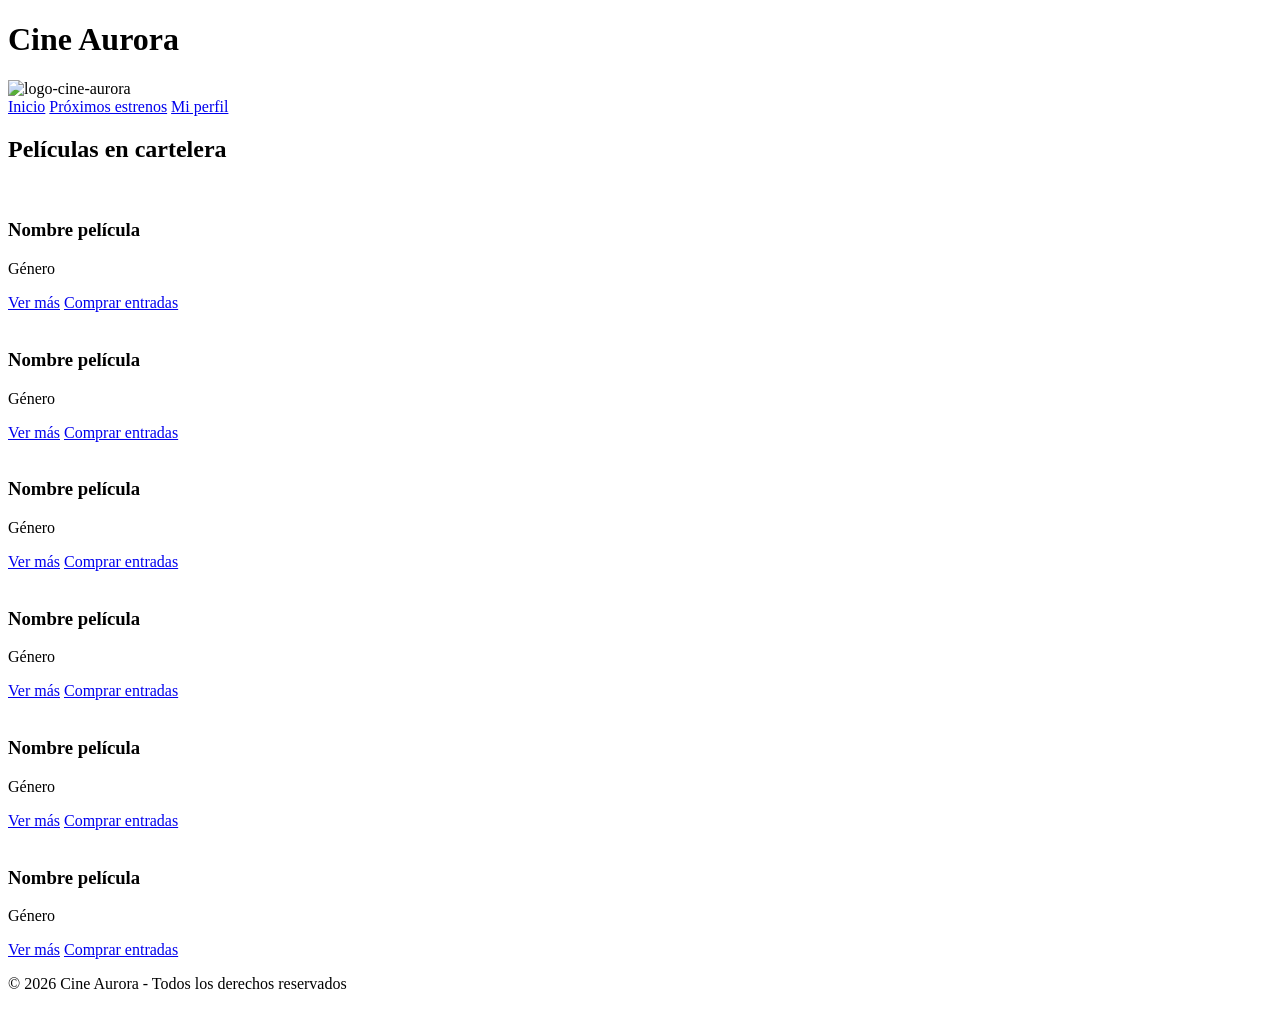
==== index.html @ c5cd4005 "agregue ids y clases" ====
<!doctype html>
<html lang="es" class="page-index">
  <head>
    <meta charset="UTF-8" />
    <meta name="viewport" content="width=device-width, initial-scale=1.0" />
    <title>Cine Aurora 📽️</title>
    <meta name="description" content="Cine Aurora - Tu destino para disfrutar del mejor cine en la ciudad. Descubre las últimas películas, compra tus entradas y vive la experiencia cinematográfica al máximo." />
    <link rel="icon" href="./assets/favicon/logo-cine.png" />
    <link rel="stylesheet" href="./css/style.css" />
  </head>

  <body class="page-index">
    <header>
      <div id="titulo-nav-index">
        <h1>Cine Aurora</h1>
        <img src="./assets/favicon/logo-cine.png" alt="logo-cine-aurora" />
      </div>
      <div id="nav-index">
        <nav>
          <a href="#">Inicio</a>
          <a href="./pages/estrenos.html">Próximos estrenos</a>
          <a href="./pages/login.html">Mi perfil</a>
        </nav>
      </div>
    </header>

    <main id="main-index">
      <section class="cartelera">
        <h2>Películas en cartelera</h2>

        <div class="contenedor-cards">
          <div class="card-index">
            <img src="./assets/img/poster-1.png" alt="" class="card-imagen"/>
            <h3 class="card-titulo">Nombre película</h3>
            <p class="card-genero">Género</p>
            <a href="./pages/detalle.html" class="btn btn-ver-mas">Ver más</a>
            <a href="#" onclick="alert('Lo sentimos, en este momento no funciona nuestro sistema')"
            class="btn btn-comprar">Comprar entradas</a>
          </div>

        <div class="contenedor-cards">
          <div class="card-index">
            <img src="./assets/img/poster-1.png" alt="" class="card-imagen"/>
            <h3 class="card-titulo">Nombre película</h3>
            <p class="card-genero">Género</p>
            <a href="./pages/detalle.html" class="btn btn-ver-mas">Ver más</a>
            <a href="#" onclick="alert('Lo sentimos, en este momento no funciona nuestro sistema')"
            class="btn btn-comprar">Comprar entradas</a>
          </div>

        <div class="contenedor-cards">
          <div class="card-index">
            <img src="./assets/img/poster-1.png" alt="" class="card-imagen"/>
            <h3 class="card-titulo">Nombre película</h3>
            <p class="card-genero">Género</p>
            <a href="./pages/detalle.html" class="btn btn-ver-mas">Ver más</a>
            <a href="#" onclick="alert('Lo sentimos, en este momento no funciona nuestro sistema')"
            class="btn btn-comprar">Comprar entradas</a>
          </div>

        <div class="contenedor-cards">
          <div class="card-index">
            <img src="./assets/img/poster-1.png" alt="" class="card-imagen"/>
            <h3 class="card-titulo">Nombre película</h3>
            <p class="card-genero">Género</p>
            <a href="./pages/detalle.html" class="btn btn-ver-mas">Ver más</a>
            <a href="#" onclick="alert('Lo sentimos, en este momento no funciona nuestro sistema')"
            class="btn btn-comprar">Comprar entradas</a>
          </div>

        <div class="contenedor-cards">
          <div class="card-index">
            <img src="./assets/img/poster-1.png" alt="" class="card-imagen"/>
            <h3 class="card-titulo">Nombre película</h3>
            <p class="card-genero">Género</p>
            <a href="./pages/detalle.html" class="btn btn-ver-mas">Ver más</a>
            <a href="#" onclick="alert('Lo sentimos, en este momento no funciona nuestro sistema')"
            class="btn btn-comprar">Comprar entradas</a>
          </div>

        <div class="contenedor-cards">
          <div class="card-index">
            <img src="./assets/img/poster-1.png" alt="" class="card-imagen"/>
            <h3 class="card-titulo">Nombre película</h3>
            <p class="card-genero">Género</p>
            <a href="./pages/detalle.html" class="btn btn-ver-mas">Ver más</a>
            <a href="#" onclick="alert('Lo sentimos, en este momento no funciona nuestro sistema')"
            class="btn btn-comprar">Comprar entradas</a>
          </div>

        </div>
      </section>
    </main>

    <footer class="footer-index">
      <p> &copy; 2026 Cine Aurora - Todos los derechos reservados</p>
    </footer>
  </body>
</html>
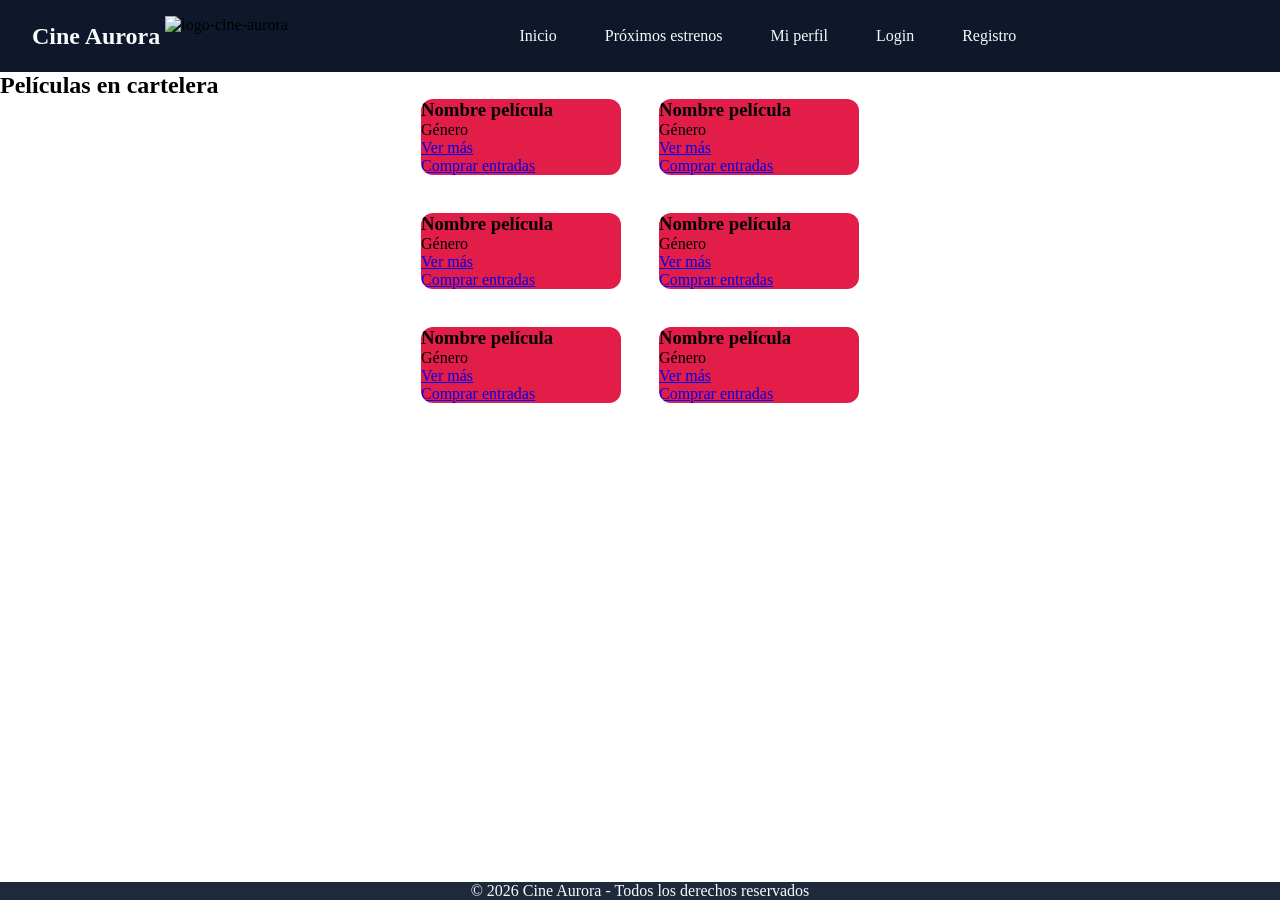
==== commit 7d8eb05b: "cambie etiquetas e ids" ====
--- a/index.html
+++ b/index.html
@@ -10,26 +10,28 @@
   </head>
 
   <body class="page-index">
-    <header>
-      <div id="titulo-nav-index">
-        <h1>Cine Aurora</h1>
-        <img src="./assets/favicon/logo-cine.png" alt="logo-cine-aurora" />
-      </div>
-      <div id="nav-index">
-        <nav>
-          <a href="#">Inicio</a>
-          <a href="./pages/estrenos.html">Próximos estrenos</a>
-          <a href="./pages/login.html">Mi perfil</a>
-        </nav>
-      </div>
-    </header>
+  <header class="header-principal">
+    <div class="header-logo">
+      <h1>Cine Aurora</h1>
+      <img src="/assets/favicon/logo-cine.png" alt="logo-cine-aurora" />
+    </div>
+    <div class="header-nav">
+      <nav>
+        <a href="/index.html">Inicio</a>
+        <a href="/pages/estrenos.html">Próximos estrenos</a>
+        <a href="/pages/login.html">Mi perfil</a>
+        <a href="/pages/login.html">Login</a>
+        <a href="/pages/login.html">Registro</a>
+      </nav>
+    </div>
+  </header>
 
     <main id="main-index">
       <section class="cartelera">
         <h2>Películas en cartelera</h2>
 
         <div class="contenedor-cards">
-          <div class="card-index">
+          <div class="card-index peli1">
             <img src="./assets/img/poster-1.png" alt="" class="card-imagen"/>
             <h3 class="card-titulo">Nombre película</h3>
             <p class="card-genero">Género</p>
@@ -38,8 +40,7 @@
             class="btn btn-comprar">Comprar entradas</a>
           </div>
 
-        <div class="contenedor-cards">
-          <div class="card-index">
+          <div class="card-index peli2">
             <img src="./assets/img/poster-1.png" alt="" class="card-imagen"/>
             <h3 class="card-titulo">Nombre película</h3>
             <p class="card-genero">Género</p>
@@ -48,8 +49,7 @@
             class="btn btn-comprar">Comprar entradas</a>
           </div>
 
-        <div class="contenedor-cards">
-          <div class="card-index">
+          <div class="card-index peli3">
             <img src="./assets/img/poster-1.png" alt="" class="card-imagen"/>
             <h3 class="card-titulo">Nombre película</h3>
             <p class="card-genero">Género</p>
@@ -58,8 +58,7 @@
             class="btn btn-comprar">Comprar entradas</a>
           </div>
 
-        <div class="contenedor-cards">
-          <div class="card-index">
+          <div class="card-index peli4">
             <img src="./assets/img/poster-1.png" alt="" class="card-imagen"/>
             <h3 class="card-titulo">Nombre película</h3>
             <p class="card-genero">Género</p>
@@ -68,8 +67,7 @@
             class="btn btn-comprar">Comprar entradas</a>
           </div>
 
-        <div class="contenedor-cards">
-          <div class="card-index">
+          <div class="card-index peli5">
             <img src="./assets/img/poster-1.png" alt="" class="card-imagen"/>
             <h3 class="card-titulo">Nombre película</h3>
             <p class="card-genero">Género</p>
@@ -78,8 +76,7 @@
             class="btn btn-comprar">Comprar entradas</a>
           </div>
 
-        <div class="contenedor-cards">
-          <div class="card-index">
+          <div class="card-index peli6">
             <img src="./assets/img/poster-1.png" alt="" class="card-imagen"/>
             <h3 class="card-titulo">Nombre película</h3>
             <p class="card-genero">Género</p>
--- a/css/style.css
+++ b/css/style.css
@@ -0,0 +1,82 @@
+@import url(./components/poster.css); /* solo tiene modificado las dimensiones de las img */
+@import url('./components/nav.css');
+@import url('./components/poster.css');
+@import url('./components/button.css');
+@import url('./components/card-horizontal.css');
+@import url('./components/card-vertical.css');
+@import url('./components/footer.css');
+@import url('./components/grids.css');
+
+/* Paletas de colores que pueden usar: */
+
+/* Paleta 1: */
+:root {
+  --color-fondo: #0f172a;
+  --color-superficie: #1e293b;
+  --color-primario: #e11d48;
+  --color-secundario: #f59e0b;
+  --color-texto: #f8fafc;
+  --color-texto-suave: #94a3b8;
+}
+
+/* Paleta 2: */
+/*:root {
+  --color-fondo: #fff8e7;
+  --color-superficie: #ffe8a3;
+  --color-primario: #e63946;
+  --color-secundario: #ffb703;
+  --color-texto: #1d3557;
+  --color-texto-suave: #457b9d;
+}*/
+
+/* Paleta 3: */
+/*:root {
+  --color-fondo: #141414;
+  --color-superficie: #1f1f1f;
+  --color-primario: #e50914;
+  --color-secundario: #00b4d8;
+  --color-texto: #ffffff;
+  --color-texto-suave: #b3b3b3;
+}*/
+
+
+/* RESETEO BÁSICO */
+
+* {
+  margin: 0;
+  padding: 0;
+  box-sizing: border-box;
+}
+
+/* INICIO INDEX.HTML*/
+
+.cartelera{
+  flex: 1;
+}
+
+.header-principal{
+  display: flex;
+  justify-content: space-between;
+  align-items: center;
+  padding: 16px 32px;
+  background-color: var(--color-fondo);
+}
+
+.page-index body {
+  display: flex;
+  flex-direction: column;
+  min-height: 100vh;
+  margin: 0;
+  padding-bottom: 60px;
+}
+
+/* Diseo cards*/
+.card-index{
+  display: flex;
+  flex-direction: column;
+  background-color: var(--color-primario);
+  border-radius: 12px;
+  overflow: hidden;
+}
+
+/* FIN INDEX.HTML*/
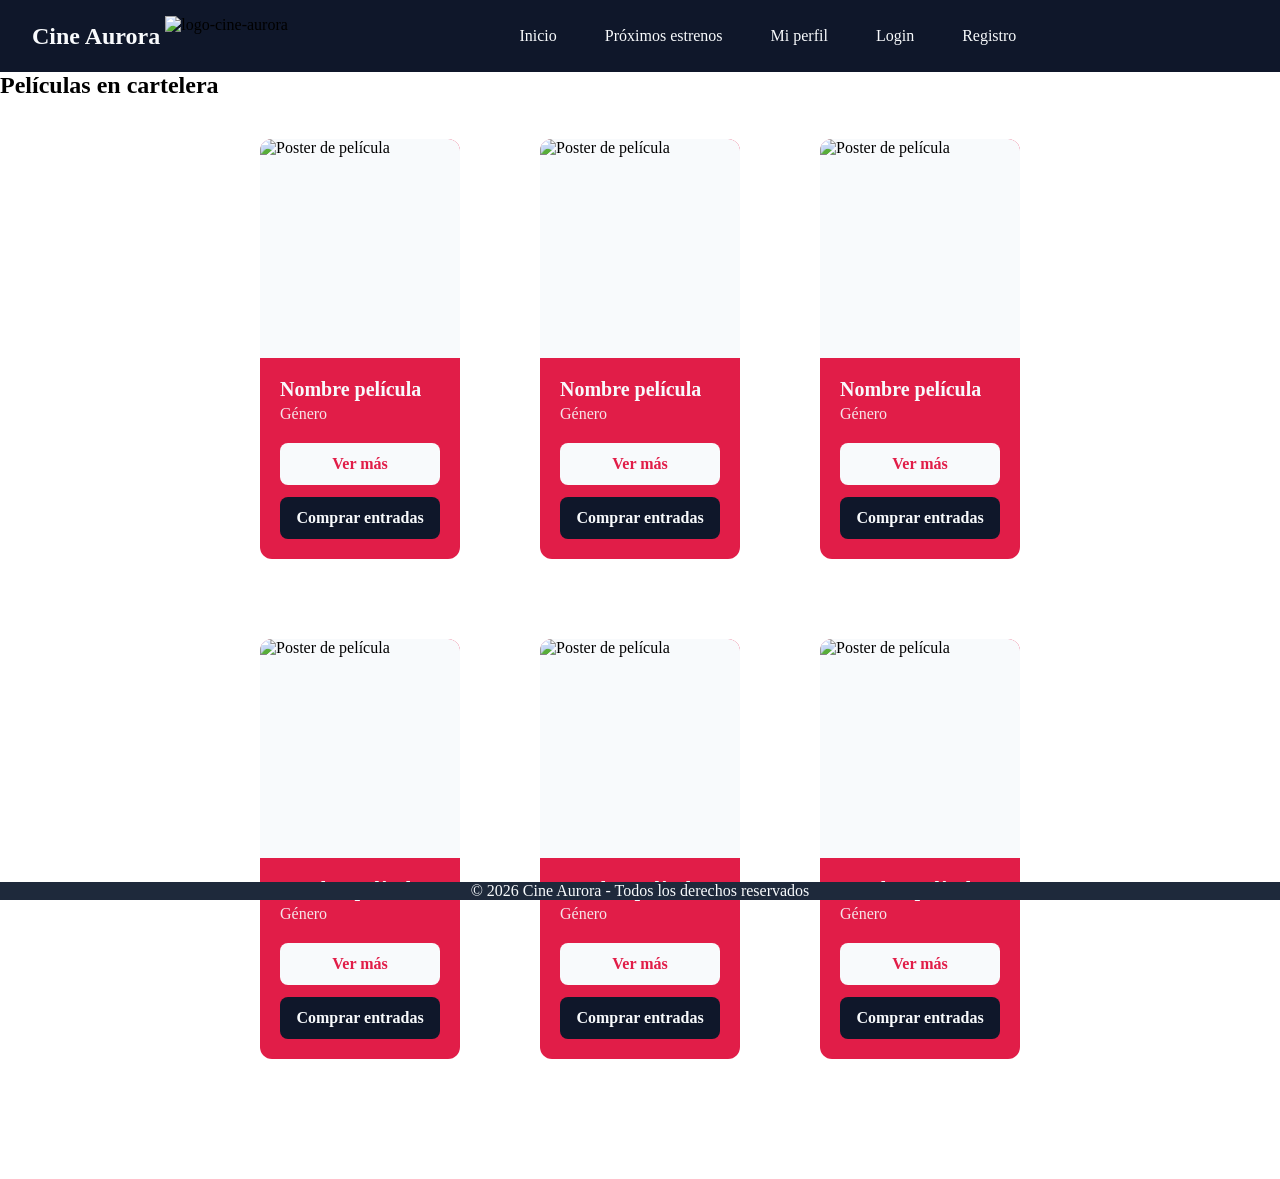
==== commit 0129ca99: "cambios en grids y style, modifique el estilo de cards en .html" ====
--- a/index.html
+++ b/index.html
@@ -31,61 +31,92 @@
         <h2>Películas en cartelera</h2>
 
         <div class="contenedor-cards">
-          <div class="card-index peli1">
-            <img src="./assets/img/poster-1.png" alt="" class="card-imagen"/>
+        <div class="card-index peli1">
+          <img src="./assets/img/poster-1.png" alt="Poster de película" class="card-imagen"/>
+          
+          <div class="card-contenido">
             <h3 class="card-titulo">Nombre película</h3>
             <p class="card-genero">Género</p>
-            <a href="./pages/detalle.html" class="btn btn-ver-mas">Ver más</a>
-            <a href="#" onclick="alert('Lo sentimos, en este momento no funciona nuestro sistema')"
-            class="btn btn-comprar">Comprar entradas</a>
+            
+            <div class="card-botones">
+              <a href="./pages/detalle.html" class="btn btn-ver-mas">Ver más</a>
+              <a href="#" onclick="alert('Lo sentimos, en este momento no funciona nuestro sistema')" class="btn btn-comprar">Comprar entradas</a>
+            </div>
           </div>
+        </div>
 
           <div class="card-index peli2">
-            <img src="./assets/img/poster-1.png" alt="" class="card-imagen"/>
+          <img src="./assets/img/poster-1.png" alt="Poster de película" class="card-imagen"/>
+          
+          <div class="card-contenido">
             <h3 class="card-titulo">Nombre película</h3>
             <p class="card-genero">Género</p>
-            <a href="./pages/detalle.html" class="btn btn-ver-mas">Ver más</a>
-            <a href="#" onclick="alert('Lo sentimos, en este momento no funciona nuestro sistema')"
-            class="btn btn-comprar">Comprar entradas</a>
+            
+            <div class="card-botones">
+              <a href="./pages/detalle.html" class="btn btn-ver-mas">Ver más</a>
+              <a href="#" onclick="alert('Lo sentimos, en este momento no funciona nuestro sistema')" class="btn btn-comprar">Comprar entradas</a>
+            </div>
           </div>
+        </div>
 
           <div class="card-index peli3">
-            <img src="./assets/img/poster-1.png" alt="" class="card-imagen"/>
+          <img src="./assets/img/poster-1.png" alt="Poster de película" class="card-imagen"/>
+          
+          <div class="card-contenido">
             <h3 class="card-titulo">Nombre película</h3>
             <p class="card-genero">Género</p>
-            <a href="./pages/detalle.html" class="btn btn-ver-mas">Ver más</a>
-            <a href="#" onclick="alert('Lo sentimos, en este momento no funciona nuestro sistema')"
-            class="btn btn-comprar">Comprar entradas</a>
+            
+            <div class="card-botones">
+              <a href="./pages/detalle.html" class="btn btn-ver-mas">Ver más</a>
+              <a href="#" onclick="alert('Lo sentimos, en este momento no funciona nuestro sistema')" class="btn btn-comprar">Comprar entradas</a>
+            </div>
           </div>
+        </div>
 
           <div class="card-index peli4">
-            <img src="./assets/img/poster-1.png" alt="" class="card-imagen"/>
+          <img src="./assets/img/poster-1.png" alt="Poster de película" class="card-imagen"/>
+          
+          <div class="card-contenido">
             <h3 class="card-titulo">Nombre película</h3>
             <p class="card-genero">Género</p>
-            <a href="./pages/detalle.html" class="btn btn-ver-mas">Ver más</a>
-            <a href="#" onclick="alert('Lo sentimos, en este momento no funciona nuestro sistema')"
-            class="btn btn-comprar">Comprar entradas</a>
+            
+            <div class="card-botones">
+              <a href="./pages/detalle.html" class="btn btn-ver-mas">Ver más</a>
+              <a href="#" onclick="alert('Lo sentimos, en este momento no funciona nuestro sistema')" class="btn btn-comprar">Comprar entradas</a>
+            </div>
           </div>
+        </div>
 
           <div class="card-index peli5">
-            <img src="./assets/img/poster-1.png" alt="" class="card-imagen"/>
+          <img src="./assets/img/poster-1.png" alt="Poster de película" class="card-imagen"/>
+          
+          <div class="card-contenido">
             <h3 class="card-titulo">Nombre película</h3>
             <p class="card-genero">Género</p>
-            <a href="./pages/detalle.html" class="btn btn-ver-mas">Ver más</a>
-            <a href="#" onclick="alert('Lo sentimos, en este momento no funciona nuestro sistema')"
-            class="btn btn-comprar">Comprar entradas</a>
+            
+            <div class="card-botones">
+              <a href="./pages/detalle.html" class="btn btn-ver-mas">Ver más</a>
+              <a href="#" onclick="alert('Lo sentimos, en este momento no funciona nuestro sistema')" class="btn btn-comprar">Comprar entradas</a>
+            </div>
           </div>
+        </div>
 
           <div class="card-index peli6">
-            <img src="./assets/img/poster-1.png" alt="" class="card-imagen"/>
+          <img src="./assets/img/poster-1.png" alt="Poster de película" class="card-imagen"/>
+          
+          <div class="card-contenido">
             <h3 class="card-titulo">Nombre película</h3>
             <p class="card-genero">Género</p>
-            <a href="./pages/detalle.html" class="btn btn-ver-mas">Ver más</a>
-            <a href="#" onclick="alert('Lo sentimos, en este momento no funciona nuestro sistema')"
-            class="btn btn-comprar">Comprar entradas</a>
+            
+            <div class="card-botones">
+              <a href="./pages/detalle.html" class="btn btn-ver-mas">Ver más</a>
+              <a href="#" onclick="alert('Lo sentimos, en este momento no funciona nuestro sistema')" class="btn btn-comprar">Comprar entradas</a>
+            </div>
           </div>
+        </div>
+        
+        </div>
 
-        </div>
       </section>
     </main>
 
--- a/css/style.css
+++ b/css/style.css
@@ -50,10 +50,6 @@
 
 /* INICIO INDEX.HTML*/
 
-.cartelera{
-  flex: 1;
-}
-
 .header-principal{
   display: flex;
   justify-content: space-between;
@@ -62,21 +58,84 @@
   background-color: var(--color-fondo);
 }
 
-.page-index body {
+.card-index {
   display: flex;
   flex-direction: column;
-  min-height: 100vh;
-  margin: 0;
-  padding-bottom: 60px;
+  background-color: var(--color-primario); 
+  border-radius: 12px;
+  overflow: hidden; 
+
 }
 
-/* Diseo cards*/
-.card-index{
+.card-imagen {
+  width: 100%;
+  height: 352px; 
+  object-fit: cover; 
+  display: block;
+  background-color: var(--color-texto); 
+}
+
+.card-contenido {
   display: flex;
   flex-direction: column;
-  background-color: var(--color-primario);
-  border-radius: 12px;
-  overflow: hidden;
+  padding: 20px; 
+  flex-grow: 1; 
+  color: var(--color-texto);
 }
 
+.card-titulo {
+  font-size: 20px; 
+  margin-bottom: 4px; 
+}
+
+.card-genero {
+  font-size: 16px;
+  opacity: 0.9;
+  margin-bottom: 20px; 
+}
+
+.card-botones {
+  display: flex;
+  flex-direction: column;
+  gap: 12px; 
+  margin-top: auto; 
+}
+
+/* estilo de botones */
+.btn {
+  text-decoration: none;
+  text-align: center;
+  padding: 12px; 
+  border-radius: 8px; 
+  font-weight: bold;
+  font-size: 16px; 
+  transition: opacity 0.2s, background-color 0.2s;
+  cursor: pointer;
+}
+
+.btn:hover {
+  opacity: 0.9;
+}
+
+.btn-ver-mas {
+  background-color: var(--color-texto);
+  color: var(--color-primario);
+}
+
+.btn-comprar {
+  background-color: var(--color-fondo); 
+  color: var(--color-texto);
+}
+
+/* --- RESPONSIVE MEDIA QUERIES --- */
+@media (max-width: 600px) {
+  .contenedor-cards {
+    grid-template-columns: repeat(auto-fit, minmax(200px, 1fr));
+    gap: 24px; 
+  }
+  
+  .card-imagen {
+    height: 300px; 
+  }
+}
 /* FIN INDEX.HTML*/
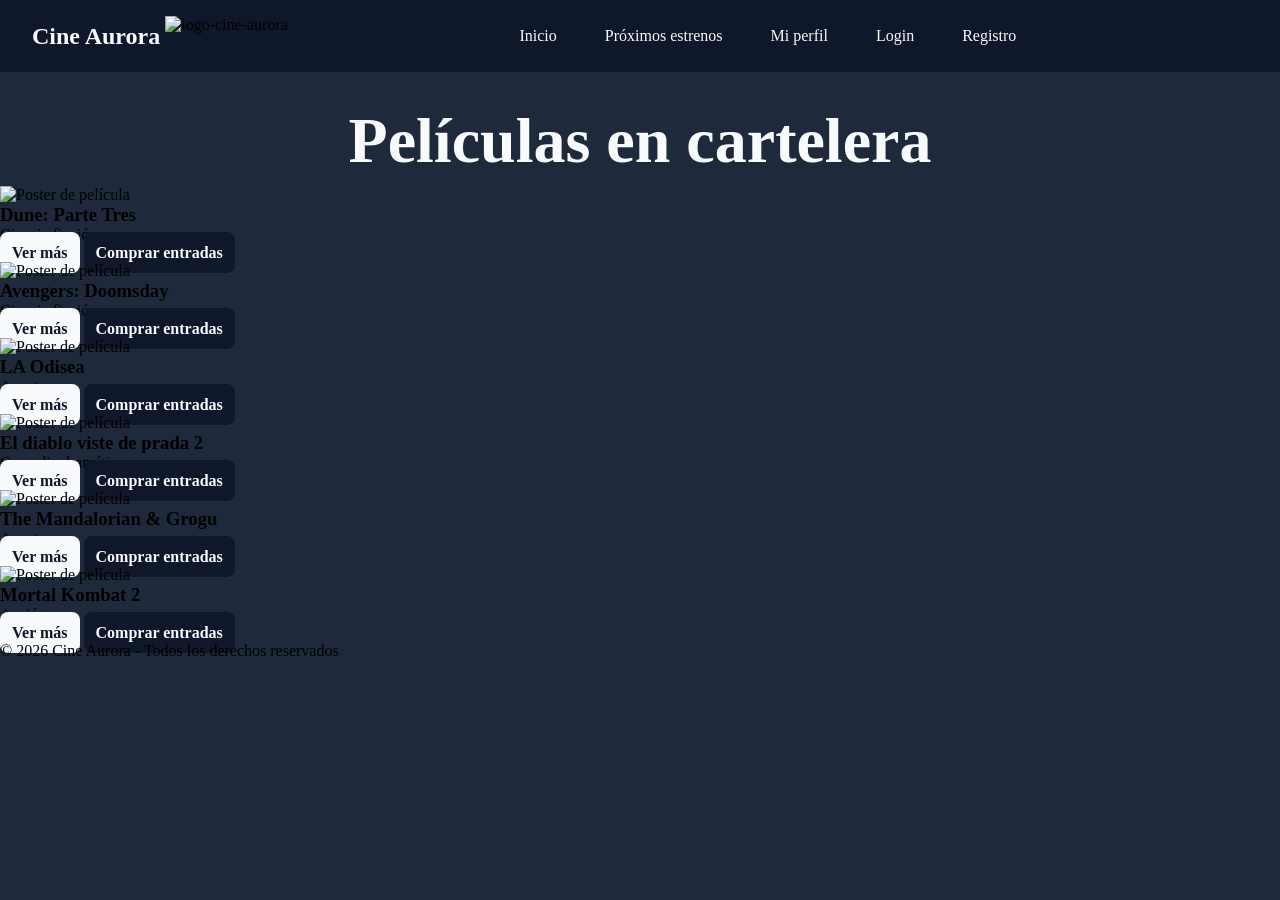
==== commit 8326b46b: "puse los nombres de peliculas" ====
--- a/index.html
+++ b/index.html
@@ -6,7 +6,7 @@
     <title>Cine Aurora 📽️</title>
     <meta name="description" content="Cine Aurora - Tu destino para disfrutar del mejor cine en la ciudad. Descubre las últimas películas, compra tus entradas y vive la experiencia cinematográfica al máximo." />
     <link rel="icon" href="./assets/favicon/logo-cine.png" />
-    <link rel="stylesheet" href="./css/style.css" />
+    <link rel="stylesheet" href="./css/html.css" />
   </head>
 
   <body class="page-index">
@@ -35,8 +35,8 @@
           <img src="./assets/img/poster-1.png" alt="Poster de película" class="card-imagen"/>
           
           <div class="card-contenido">
-            <h3 class="card-titulo">Nombre película</h3>
-            <p class="card-genero">Género</p>
+            <h3 class="card-titulo">Dune: Parte Tres</h3>
+            <p class="card-genero">Ciencia ficción</p>
             
             <div class="card-botones">
               <a href="./pages/detalle.html" class="btn btn-ver-mas">Ver más</a>
@@ -49,8 +49,8 @@
           <img src="./assets/img/poster-1.png" alt="Poster de película" class="card-imagen"/>
           
           <div class="card-contenido">
-            <h3 class="card-titulo">Nombre película</h3>
-            <p class="card-genero">Género</p>
+            <h3 class="card-titulo">Avengers: Doomsday</h3>
+            <p class="card-genero">Ciencia ficción</p>
             
             <div class="card-botones">
               <a href="./pages/detalle.html" class="btn btn-ver-mas">Ver más</a>
@@ -63,8 +63,8 @@
           <img src="./assets/img/poster-1.png" alt="Poster de película" class="card-imagen"/>
           
           <div class="card-contenido">
-            <h3 class="card-titulo">Nombre película</h3>
-            <p class="card-genero">Género</p>
+            <h3 class="card-titulo">LA Odisea</h3>
+            <p class="card-genero">Aventura</p>
             
             <div class="card-botones">
               <a href="./pages/detalle.html" class="btn btn-ver-mas">Ver más</a>
@@ -77,8 +77,8 @@
           <img src="./assets/img/poster-1.png" alt="Poster de película" class="card-imagen"/>
           
           <div class="card-contenido">
-            <h3 class="card-titulo">Nombre película</h3>
-            <p class="card-genero">Género</p>
+            <h3 class="card-titulo">El diablo viste de prada 2</h3>
+            <p class="card-genero">Comedia dramática</p>
             
             <div class="card-botones">
               <a href="./pages/detalle.html" class="btn btn-ver-mas">Ver más</a>
@@ -91,8 +91,8 @@
           <img src="./assets/img/poster-1.png" alt="Poster de película" class="card-imagen"/>
           
           <div class="card-contenido">
-            <h3 class="card-titulo">Nombre película</h3>
-            <p class="card-genero">Género</p>
+            <h3 class="card-titulo">The Mandalorian & Grogu</h3>
+            <p class="card-genero">Aventura</p>
             
             <div class="card-botones">
               <a href="./pages/detalle.html" class="btn btn-ver-mas">Ver más</a>
@@ -105,8 +105,8 @@
           <img src="./assets/img/poster-1.png" alt="Poster de película" class="card-imagen"/>
           
           <div class="card-contenido">
-            <h3 class="card-titulo">Nombre película</h3>
-            <p class="card-genero">Género</p>
+            <h3 class="card-titulo">Mortal Kombat 2</h3>
+            <p class="card-genero">Acción</p>
             
             <div class="card-botones">
               <a href="./pages/detalle.html" class="btn btn-ver-mas">Ver más</a>
--- a/css/html.css
+++ b/css/html.css
@@ -0,0 +1,53 @@
+@import url(./components/poster.css); /* solo tiene modificado las dimensiones de las img */
+@import url('./components/nav.css');
+@import url('./components/poster.css');
+@import url('./components/button.css');
+@import url('./components/card-horizontal.css');
+@import url('./components/card-vertical.css');
+@import url('./components/footer.css');
+@import url('./components/grids.css');
+@import url('./style.css');
+
+/* INICIO INDEX.HTML*/
+
+.page-index{
+    background-color: var(--color-superficie);
+}
+
+.cartelera {
+    padding-top: 32px;
+}
+
+.cartelera h2 {
+    text-align: center;
+    font-size: 64px;
+    margin-bottom: 8px;
+    background-color: var(--color-superficie);
+    color: var(--color-texto);
+}
+
+@media only screen and (max-width: 600px) {
+    .contenedor-cards {
+
+    grid-template-columns: 1fr;
+
+    grid-template-areas:
+        "peli1"
+        "peli2"
+        "peli3"
+        "peli4"
+        "peli5"
+        "peli6";
+
+        gap: 20px;
+    }
+
+.footer-index {
+        font-size: 12px; 
+        padding: 20px 10px; 
+        height: auto;
+        display: block
+    }
+}
+
+/* FIN INDEX.HTML*/
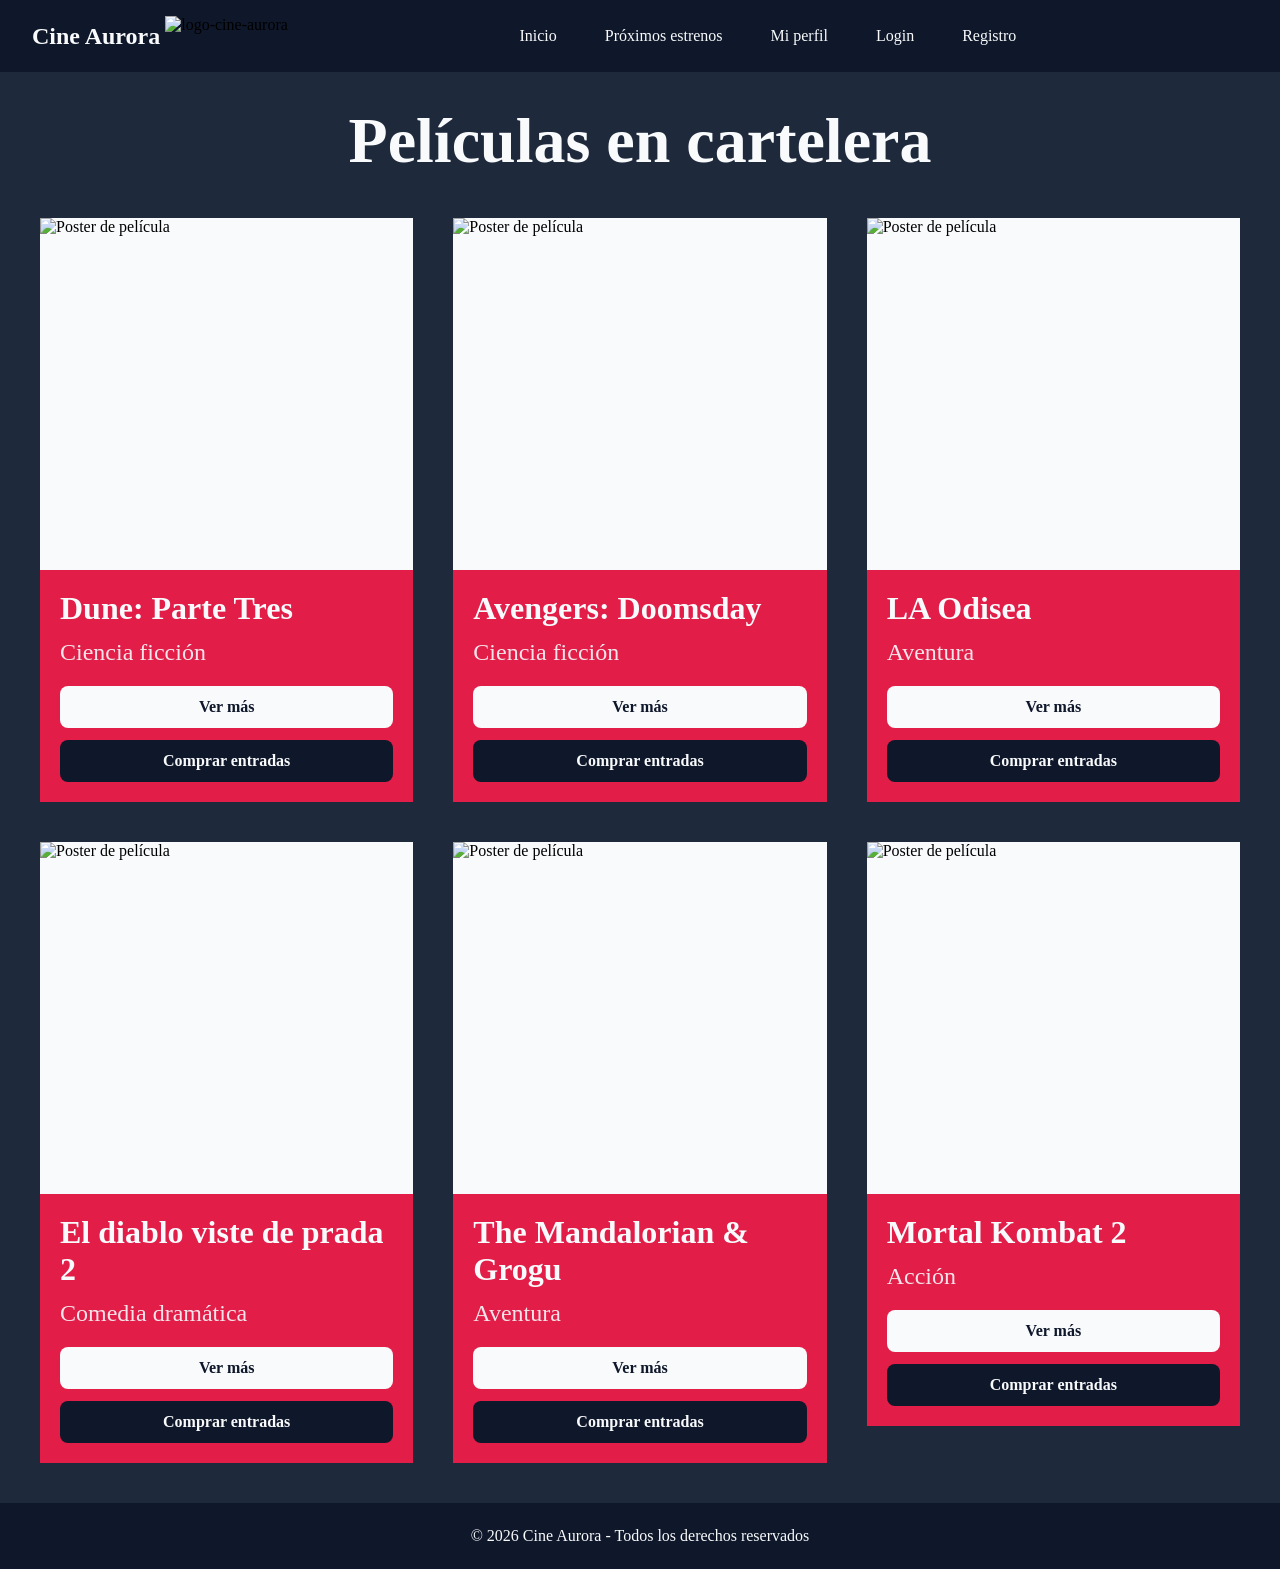
==== commit 8e41c0c0: "cambue una ruta relativa" ====
--- a/index.html
+++ b/index.html
@@ -13,15 +13,15 @@
   <header class="header-principal">
     <div class="header-logo">
       <h1>Cine Aurora</h1>
-      <img src="/assets/favicon/logo-cine.png" alt="logo-cine-aurora" />
+      <img src="./assets/favicon/logo-cine.png" alt="logo-cine-aurora" />
     </div>
     <div class="header-nav">
       <nav>
-        <a href="/index.html">Inicio</a>
-        <a href="/pages/estrenos.html">Próximos estrenos</a>
-        <a href="/pages/login.html">Mi perfil</a>
-        <a href="/pages/login.html">Login</a>
-        <a href="/pages/login.html">Registro</a>
+        <a href="./index.html">Inicio</a>
+        <a href="./pages/estrenos.html">Próximos estrenos</a>
+        <a href="./pages/login.html">Mi perfil</a>
+        <a href="./pages/login.html">Login</a>
+        <a href="./pages/login.html">Registro</a>
       </nav>
     </div>
   </header>
@@ -31,89 +31,89 @@
         <h2>Películas en cartelera</h2>
 
         <div class="contenedor-cards">
-        <div class="card-index peli1">
-          <img src="./assets/img/poster-1.png" alt="Poster de película" class="card-imagen"/>
-          
-          <div class="card-contenido">
-            <h3 class="card-titulo">Dune: Parte Tres</h3>
-            <p class="card-genero">Ciencia ficción</p>
+          <div class="card-index peli1">
+            <img src="./assets/img/poster-1.png" alt="Poster de película" class="card-imagen"/>
             
-            <div class="card-botones">
-              <a href="./pages/detalle.html" class="btn btn-ver-mas">Ver más</a>
-              <a href="#" onclick="alert('Lo sentimos, en este momento no funciona nuestro sistema')" class="btn btn-comprar">Comprar entradas</a>
+            <div class="card-contenido">
+              <h3 class="card-titulo">Dune: Parte Tres</h3>
+              <p class="card-genero">Ciencia ficción</p>
+              
+              <div class="card-botones">
+                <a href="./pages/detalle.html" class="btn btn-ver-mas">Ver más</a>
+                <a href="#" onclick="alert('Lo sentimos, en este momento no funciona nuestro sistema')" class="btn btn-comprar">Comprar entradas</a>
+              </div>
             </div>
           </div>
-        </div>
 
-          <div class="card-index peli2">
-          <img src="./assets/img/poster-1.png" alt="Poster de película" class="card-imagen"/>
-          
-          <div class="card-contenido">
-            <h3 class="card-titulo">Avengers: Doomsday</h3>
-            <p class="card-genero">Ciencia ficción</p>
+            <div class="card-index peli2">
+            <img src="./assets/img/poster-1.png" alt="Poster de película" class="card-imagen"/>
             
-            <div class="card-botones">
-              <a href="./pages/detalle.html" class="btn btn-ver-mas">Ver más</a>
-              <a href="#" onclick="alert('Lo sentimos, en este momento no funciona nuestro sistema')" class="btn btn-comprar">Comprar entradas</a>
+            <div class="card-contenido">
+              <h3 class="card-titulo">Avengers: Doomsday</h3>
+              <p class="card-genero">Ciencia ficción</p>
+              
+              <div class="card-botones">
+                <a href="./pages/detalle.html" class="btn btn-ver-mas">Ver más</a>
+                <a href="#" onclick="alert('Lo sentimos, en este momento no funciona nuestro sistema')" class="btn btn-comprar">Comprar entradas</a>
+              </div>
             </div>
           </div>
-        </div>
 
-          <div class="card-index peli3">
-          <img src="./assets/img/poster-1.png" alt="Poster de película" class="card-imagen"/>
-          
-          <div class="card-contenido">
-            <h3 class="card-titulo">LA Odisea</h3>
-            <p class="card-genero">Aventura</p>
+            <div class="card-index peli3">
+            <img src="./assets/img/poster-1.png" alt="Poster de película" class="card-imagen"/>
             
-            <div class="card-botones">
-              <a href="./pages/detalle.html" class="btn btn-ver-mas">Ver más</a>
-              <a href="#" onclick="alert('Lo sentimos, en este momento no funciona nuestro sistema')" class="btn btn-comprar">Comprar entradas</a>
+            <div class="card-contenido">
+              <h3 class="card-titulo">LA Odisea</h3>
+              <p class="card-genero">Aventura</p>
+              
+              <div class="card-botones">
+                <a href="./pages/detalle.html" class="btn btn-ver-mas">Ver más</a>
+                <a href="#" onclick="alert('Lo sentimos, en este momento no funciona nuestro sistema')" class="btn btn-comprar">Comprar entradas</a>
+              </div>
             </div>
           </div>
-        </div>
 
-          <div class="card-index peli4">
-          <img src="./assets/img/poster-1.png" alt="Poster de película" class="card-imagen"/>
-          
-          <div class="card-contenido">
-            <h3 class="card-titulo">El diablo viste de prada 2</h3>
-            <p class="card-genero">Comedia dramática</p>
+            <div class="card-index peli4">
+            <img src="./assets/img/poster-1.png" alt="Poster de película" class="card-imagen"/>
             
-            <div class="card-botones">
-              <a href="./pages/detalle.html" class="btn btn-ver-mas">Ver más</a>
-              <a href="#" onclick="alert('Lo sentimos, en este momento no funciona nuestro sistema')" class="btn btn-comprar">Comprar entradas</a>
+            <div class="card-contenido">
+              <h3 class="card-titulo">El diablo viste de prada 2</h3>
+              <p class="card-genero">Comedia dramática</p>
+              
+              <div class="card-botones">
+                <a href="./pages/detalle.html" class="btn btn-ver-mas">Ver más</a>
+                <a href="#" onclick="alert('Lo sentimos, en este momento no funciona nuestro sistema')" class="btn btn-comprar">Comprar entradas</a>
+              </div>
             </div>
           </div>
-        </div>
 
-          <div class="card-index peli5">
-          <img src="./assets/img/poster-1.png" alt="Poster de película" class="card-imagen"/>
-          
-          <div class="card-contenido">
-            <h3 class="card-titulo">The Mandalorian & Grogu</h3>
-            <p class="card-genero">Aventura</p>
+            <div class="card-index peli5">
+            <img src="./assets/img/poster-1.png" alt="Poster de película" class="card-imagen"/>
             
-            <div class="card-botones">
-              <a href="./pages/detalle.html" class="btn btn-ver-mas">Ver más</a>
-              <a href="#" onclick="alert('Lo sentimos, en este momento no funciona nuestro sistema')" class="btn btn-comprar">Comprar entradas</a>
+            <div class="card-contenido">
+              <h3 class="card-titulo">The Mandalorian & Grogu</h3>
+              <p class="card-genero">Aventura</p>
+              
+              <div class="card-botones">
+                <a href="./pages/detalle.html" class="btn btn-ver-mas">Ver más</a>
+                <a href="#" onclick="alert('Lo sentimos, en este momento no funciona nuestro sistema')" class="btn btn-comprar">Comprar entradas</a>
+              </div>
             </div>
           </div>
-        </div>
 
-          <div class="card-index peli6">
-          <img src="./assets/img/poster-1.png" alt="Poster de película" class="card-imagen"/>
-          
-          <div class="card-contenido">
-            <h3 class="card-titulo">Mortal Kombat 2</h3>
-            <p class="card-genero">Acción</p>
+            <div class="card-index peli6">
+            <img src="./assets/img/poster-1.png" alt="Poster de película" class="card-imagen"/>
             
-            <div class="card-botones">
-              <a href="./pages/detalle.html" class="btn btn-ver-mas">Ver más</a>
-              <a href="#" onclick="alert('Lo sentimos, en este momento no funciona nuestro sistema')" class="btn btn-comprar">Comprar entradas</a>
+            <div class="card-contenido">
+              <h3 class="card-titulo">Mortal Kombat 2</h3>
+              <p class="card-genero">Acción</p>
+              
+              <div class="card-botones">
+                <a href="./pages/detalle.html" class="btn btn-ver-mas">Ver más</a>
+                <a href="#" onclick="alert('Lo sentimos, en este momento no funciona nuestro sistema')" class="btn btn-comprar">Comprar entradas</a>
+              </div>
             </div>
           </div>
-        </div>
         
         </div>
 
--- a/css/html.css
+++ b/css/html.css
@@ -27,27 +27,42 @@
 }
 
 @media only screen and (max-width: 600px) {
-    .contenedor-cards {
 
-    grid-template-columns: 1fr;
+/* Cartelera de las peliculas */
+.contenedor-cards {
 
-    grid-template-areas:
-        "peli1"
-        "peli2"
-        "peli3"
-        "peli4"
-        "peli5"
-        "peli6";
+grid-template-columns: 1fr;
 
-        gap: 20px;
-    }
+grid-template-areas:
+    "peli1"
+    "peli2"
+    "peli3"
+    "peli4"
+    "peli5"
+    "peli6";
 
-.footer-index {
-        font-size: 12px; 
-        padding: 20px 10px; 
-        height: auto;
-        display: block
-    }
+    gap: 20px;
 }
 
+/* Footer */
+.footer-index {
+    font-size: 12px; 
+    padding: 20px 10px; 
+    height: auto;
+    display: block
+}
+
+/* Nav */
+.header-principal {
+    flex-direction: column;
+    padding: 12px 16px;
+}
+
+.header-nav nav {
+    position: static;
+    transform: none;
+    flex-wrap: wrap;
+}
+
+}
 /* FIN INDEX.HTML*/
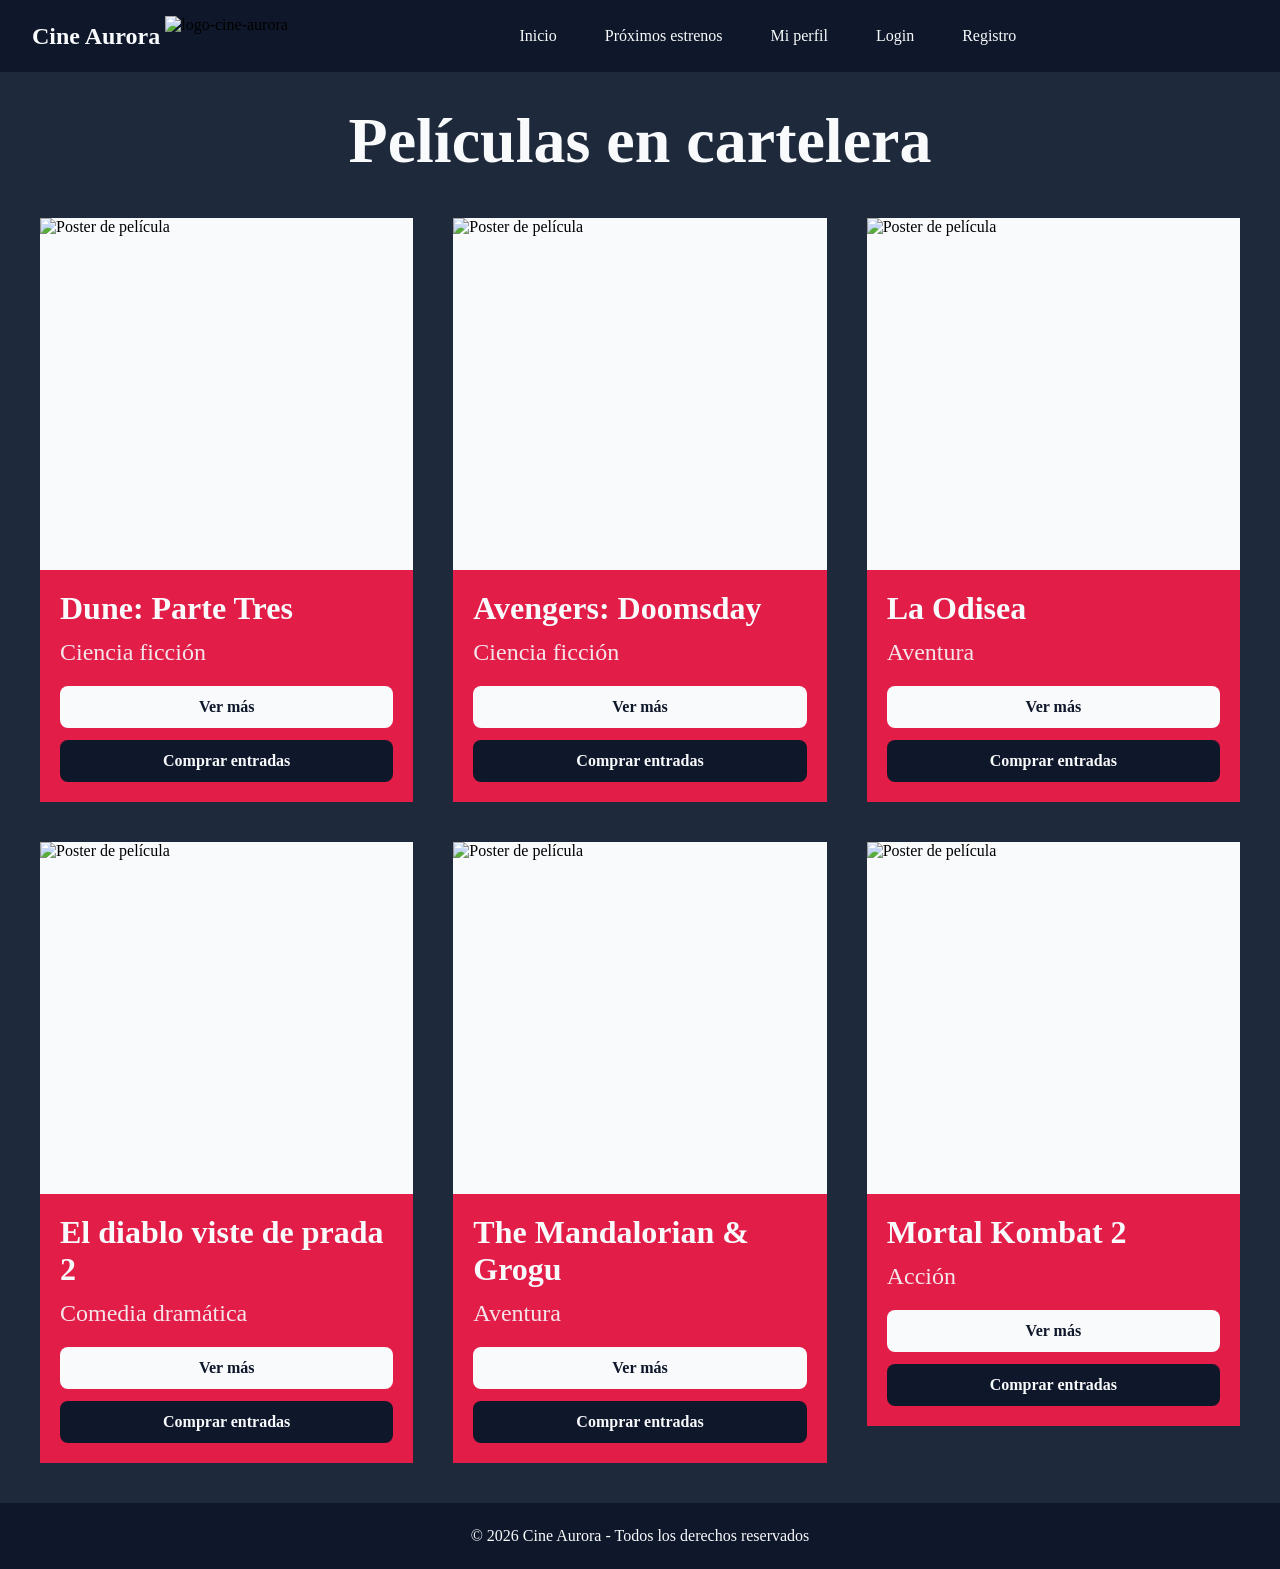
==== commit 28a0870b: "puse bien el nombre de una peli" ====
--- a/index.html
+++ b/index.html
@@ -63,7 +63,7 @@
             <img src="./assets/img/poster-1.png" alt="Poster de película" class="card-imagen"/>
             
             <div class="card-contenido">
-              <h3 class="card-titulo">LA Odisea</h3>
+              <h3 class="card-titulo">La Odisea</h3>
               <p class="card-genero">Aventura</p>
               
               <div class="card-botones">
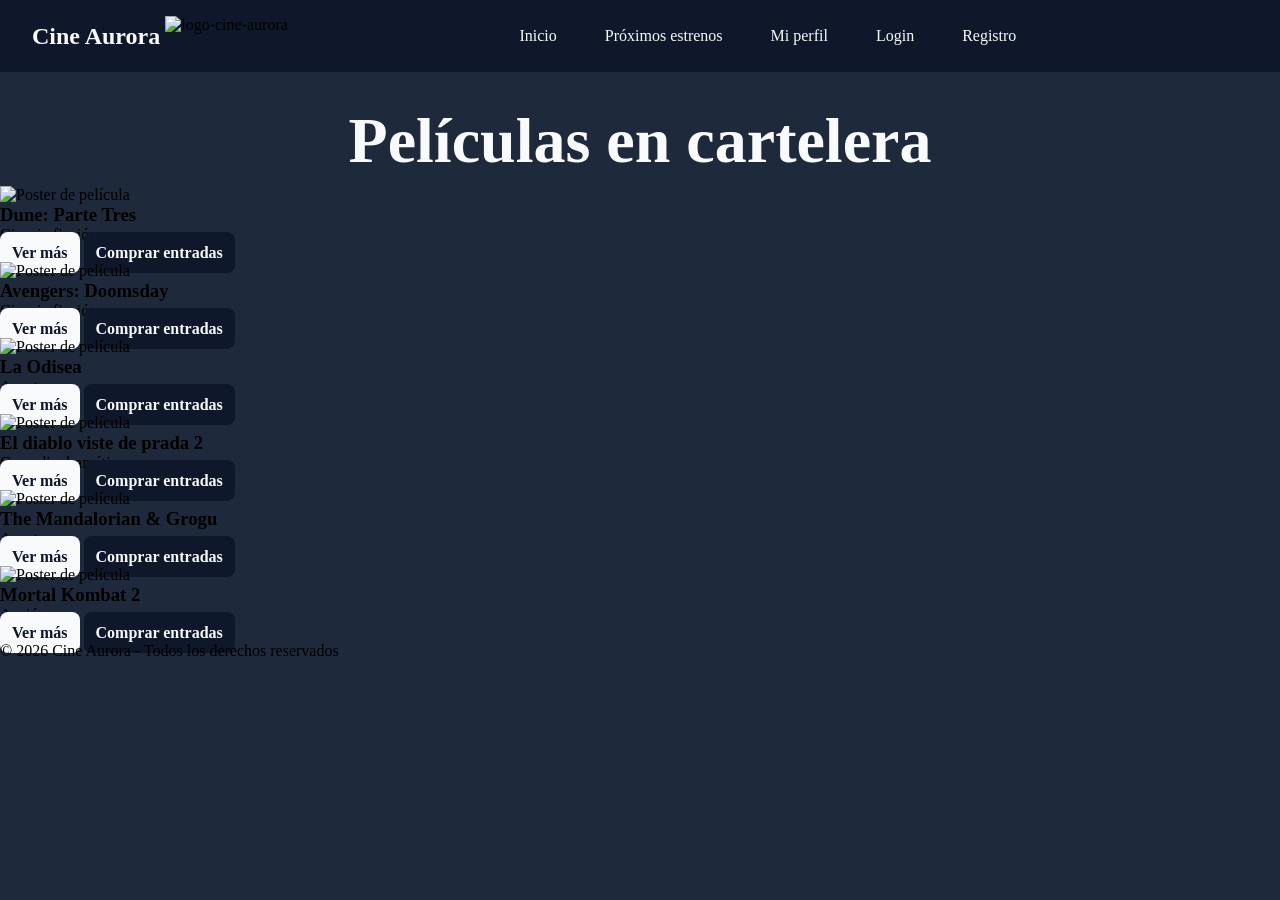
==== commit 4762199c: "modifique links del nav" ====
--- a/index.html
+++ b/index.html
@@ -19,9 +19,9 @@
       <nav>
         <a href="./index.html">Inicio</a>
         <a href="./pages/estrenos.html">Próximos estrenos</a>
-        <a href="./pages/login.html">Mi perfil</a>
+        <a href="./pages/perfil.html">Mi perfil</a>
         <a href="./pages/login.html">Login</a>
-        <a href="./pages/login.html">Registro</a>
+        <a href="./pages/registro.html">Registro</a>
       </nav>
     </div>
   </header>
